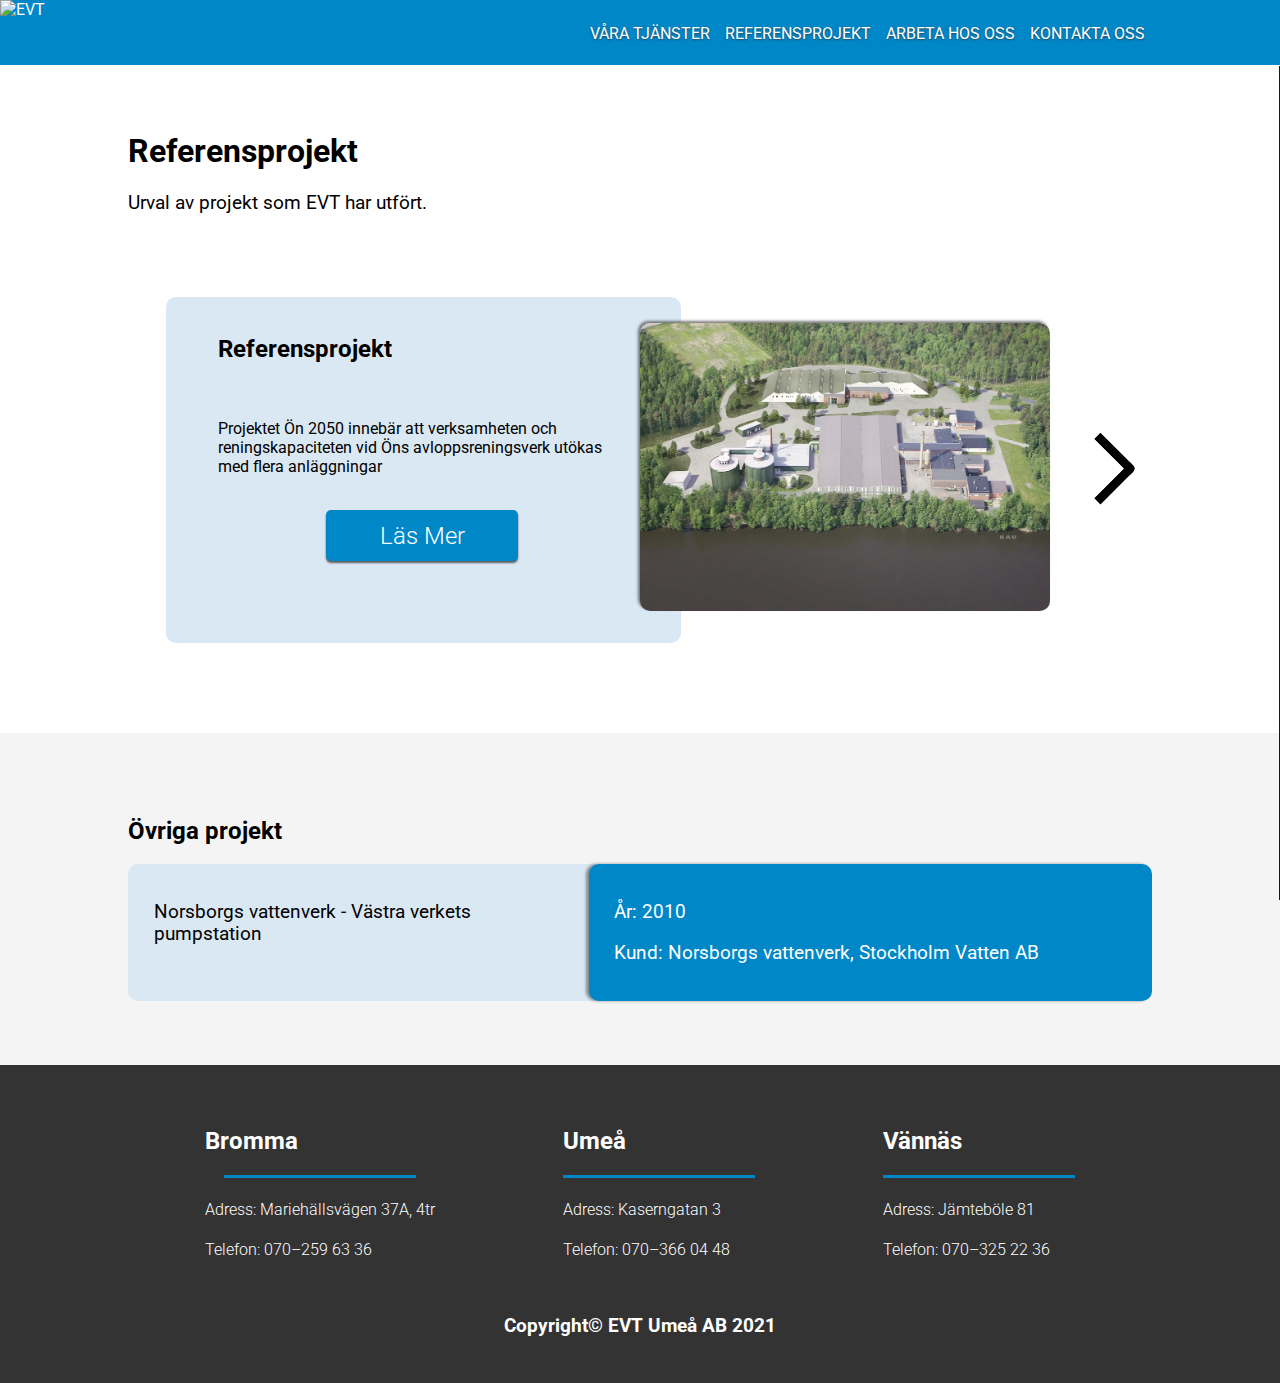
==== references.html @ 0f3ff8b8 "Initial commit" ====
<!DOCTYPE html>
<html lang="sv">
    <head>
        <title>EVT - Referensprojekt</title>
        <meta charset="UTF-8">
        <meta name="description" content="Website of EVT">
        <meta name="keywords" content="EVT, teknikkonsultföretag, ingenjörstjänster, VA-området, ledningsinstallationer">
        <meta name="author" content="Alireza Ramezani Mouziraji">
        <meta name="viewport" content="width=device-width">
        <link
            rel="stylesheet"
            type="text/css"
            href="sources/stylesheet.css"
        >
        <link 
            rel="icon"
            href=""
        >
        <link rel="stylesheet" href="https://cdnjs.cloudflare.com/ajax/libs/font-awesome/4.7.0/css/font-awesome.min.css">
        <link rel="preconnect" href="https://fonts.googleapis.com">
        <link rel="preconnect" href="https://fonts.gstatic.com" crossorigin>
        <link href="https://fonts.googleapis.com/css2?family=Roboto:wght@300;400&display=swap" rel="stylesheet">
        <script src="https://ajax.googleapis.com/ajax/libs/jquery/3.5.1/jquery.min.js"></script>
        <script src="sources/script.js"></script>
    </head>


    <body>
        <header>
            <img class="logo" src="" alt="EVT" onclick="window.location.href='index.html';">
            <nav>
                <ul id="dekstop">
                        <li><a href="services.html">Våra tjänster</a></li>
                        <li><a href="references.html">Referensprojekt</a></li>
                        <li><a href="work.html">Arbeta hos oss</a></li>
                        <li><a href="contact.html">Kontakta oss</a></li>
                </ul>
            </nav>
            <a href="javascript:void(0);" class="icon" onclick="openNav()">
                <i class="fa fa-bars"></i>
            </a>
        </header>

        <div id="mobileNav" class="overlay">            <div class="overlay-content">
                <a href="index.html">Hem</a>
                <a href="services.html">Våra tjänster</a>
                <a href="references.html">Referensprojekt</a>
                <a href="work.html">Arbeta hos oss</a>
                <a href="contact.html">Kontakta oss</a>
            </div>
          
        </div>

        <div class="standard-container">
            <div class="references-heading">
                <h1>Referensprojekt</h1>
                <h3>Urval av projekt som EVT har utfört.</h3>
            </div>
            <section class="reference-slide-container" id="container">

                <div class="reference-slide" id="slide1">
                    <div class="reference-slide-flex">
                        <div class="reference-slide-image-container">
                            <img class="reference-slide-image" src="sources/images/reference_slide_picture_1.jpg" alt="Bild om evt">
                        </div>
                        <div class="background">
                            <div class="reference-slide-text">
                                <h2>Referensprojekt</h2>
                                <p>Projektet Ön 2050 innebär att verksamheten och reningskapaciteten vid Öns avloppsreningsverk utökas med flera anläggningar</p>
                                <button class="read-more" onclick="window.location.href='reference-page.html';">Läs Mer</button>
                            </div>
                        </div>
                    </div>
                    <a href="" class="reference-arrow-right" id="right-arrow-1"></a>
                </div> 

                <div class="reference-slide" id="slide2">
                    <a href="" class="reference-arrow-left" id="reference-left-arrow-2"></a>
                    <div class="reference-slide-flex">
                        <div class="reference-slide-image-container">
                            <img class="reference-slide-image" src="sources/images/reference_slide_picture_1.jpg" alt="Bild om evt">
                        </div>
                        <div class="background">
                            <div class="reference-slide-text">
                                <h2>Referensprojekt</h2>
                                <p>Projektet Ön 2050 innebär att verksamheten och reningskapaciteten vid Öns avloppsreningsverk utökas med flera anläggningar</p>
                                <button class="read-more" onclick="window.location.href='#';">Läs Mer</button>
                            </div>
                        </div>
                    </div>
                    <a href="" class="reference-arrow-right" id="right-arrow-2"></a>
                </div>

                <div class="reference-slide" id="slide3">
                    <a href="" class="reference-arrow-left" id="left-arrow-3"></a>
                    <div class="reference-slide-flex">
                        <div class="reference-slide-image-container">
                            <img class="reference-slide-image" src="sources/images/reference_slide_picture_1.jpg" alt="Bild om evt">
                        </div>
                        <div class="background">
                            <div class="reference-slide-text">
                                <h2>Referensprojekt</h2>
                                <p>Projektet Ön 2050 innebär att verksamheten och reningskapaciteten vid Öns avloppsreningsverk utökas med flera anläggningar</p>
                                <button class="read-more" onclick="window.location.href='#';">Läs Mer</button>
                            </div>
                        </div>
                    </div>
                </div>  

            </section>
            <div class="other-references">
                <h2>Övriga projekt</h2>
                <div class="small-reference-container">
                    <div class="small-reference-description">
                        <h3>Norsborgs vattenverk - Västra verkets pumpstation</h3>
                    </div>
                    <div class="small-reference-details">
                        <h3>År: 2010</h3>
                        <h3>Kund: Norsborgs vattenverk, Stockholm Vatten AB</h3>
                    </div>
                </div>
            </div> 
        </div>

        <footer>
            <div class="footer-list">
                <ul>
                    <li><h2>Bromma</h2></li>
                    <hr>
                    <li><h4>Adress: Mariehällsvägen 37A, 4tr</h4></li>
                    <li><h4>Telefon: 070–259 63 36</h4></li>
                </ul>
                <ul>
                    <li><h2>Umeå</h2></li>
                    <hr>
                    <li><h4>Adress: Kaserngatan 3</h4></li>
                    <li><h4>Telefon: 070–366 04 48</h4></li>
                </ul>
                <ul>
                    <li><h2>Vännäs</h2></li>
                    <hr>
                    <li><h4>Adress: Jämteböle 81</h4></li>
                    <li><h4>Telefon: 070–325 22 36</h4></li>
                </ul>
            </div>
            <h3>Copyright© EVT Umeå AB 2021</h3>
        </footer>
    </body>
</html>
---- sources/stylesheet.css ----
/*------------------Body------------------*/
.standard-container {
    display:grid;
    grid-template-columns: 0.25fr 0.25fr 0.25fr 0.25fr;
    min-height: 100vh;
}
body {
    margin: 0;    
    font-family: 'Roboto', sans-serif;
    overflow-y: scroll; /* Show scrollbars */
    background-color:white;
}


body::-webkit-scrollbar {
    width: 10px;
    height: 10px;
    background:#333333;
}
body::-webkit-scrollbar-thumb {
    background: #0087C8;
    border-radius: 10px;
}
body::-webkit-scrollbar-track {
    background: transparent;
}


/*------------------Header------------------*/
header{
    z-index: 10;
    background-color: #0087C8;
    position: -webkit-sticky;
    position: sticky;
    top: 0;
    height: 65px;
    text-transform: uppercase;
    display: flex;
    justify-content: space-between;
    align-items: left;
    color: white;
    border-bottom: 1px solid white;
}

nav {
    display: inline-block;
}

nav ul{
    display: inline-flex;
    padding-right: 10vw;
    align-items: baseline;
    list-style: none;
}

nav ul li{
    margin: 7.5px;
}

nav ul li a{
    text-decoration: none;
    color: white;
    text-shadow: 0px 1px 2px rgba(49, 49, 49, 0.767);
    transition: 0.3s ease-in-out;
}

nav ul li a:hover {
    color: #333333;
    transition: 0.3s ease-in-out;
}

.icon {
    display:none;
}

.logo {
    cursor: pointer;
}


/*------------------------------The overlay screen-----------------------*/
.overlay {
    height: 100%;
    width: 0%;
    position: fixed;
    right: 0;
    z-index: 9;
    top: 0;
    background-color:#0087C8;
    overflow: hidden;
    border-left: black solid 1px;
    transition: 0.5s;
    opacity: 90%;
  }
  
  .overlay-content {
    position: relative;
    top: 25%;
    width: 100%;
    text-align: center; 
  }
  
  .overlay a {
    padding: 8px;
    text-decoration: none;
    font-size: 150%;
    color: white;
    display: block;
    transition: 0.3s;
    margin-top:3vh;
  }

  .overlay a:hover {
      color: black;
      transition: 0.3s;
      font-size: 220%;
  }
/*------------------Footer------------------*/
footer {
    grid-column: 1/5;
    background-color: #333333;
    color: white;
    display: flex;
    flex-direction: column;
    justify-content: center;
    padding: 3vh;
    padding-left: 10vw;
    padding-right: 10vw;
}

.footer-list {
    display: flex;
    flex-direction: row;
    justify-content: center;
    gap: 10vw;
}

footer hr {
    border: none;
    border-top: 3px solid #0087C8;
    width: 15vw;
}

footer ul {
    list-style-type: none;
    padding-left: 0;
}

footer h4 {
    font-weight: 300;
}

footer h3 {
    text-align: center;
}

/*----------------General button properties-------------------*/
button, .submission-button {
    background-color: #0087C8;
    color: white;
    border: none;
    border-radius: 5px;
    font-size: 150%;
    font-family: 'Roboto', sans-serif;
    font-weight: 300;
    box-shadow: 0px 2px 2px rgba(49, 49, 49, 0.767);
    cursor: pointer;
    transition: 0.3s;
}

button:hover, .submission-button:hover {
    box-shadow: none;
    transition: 0.3s;
}

button:active, .submission-button:active {
    box-shadow: inset 3px 3px 3px rgba(49, 49, 49, 0.767);
    transition: 0s;
}

/*----------------General form properties-------------------*/
form {
    display: grid;
    grid-template-columns: 0.25fr 0.25fr 0.25fr 0.25fr;
    gap: 4vmax 5vmax;
}

input {
    width: 95%;
    font-size: 20px;
    border:none;
    border-bottom: 4px solid #0087C8;
    padding: 2.5% 2.5%;
}

textarea {
    width: 99%;
    background-color: #F4F4F4;
    height: 200px;
    resize: none;
    border:none;
    border: 2px solid #0087C8;
    border-radius: 10px;
    font-size: 18px;
}
/*------------------First-page content------------------*/
.welcoming-picture {
    grid-column: 1/5;
    overflow: auto;
    height: 85vh;
    background: linear-gradient(rgba(0, 0, 0, 0.6), rgba(0, 0, 0, 0.6)), url("images/welcome_background.jpg");
    background-size: cover;
    display: grid;
    grid-template-columns: 0.2fr 0.2fr 0.2fr 0.2fr 0.2fr;
    grid-template-rows: 0.85fr 0.15fr;
    border-radius: 0px 0px 5px 5px;
}

.welcoming-picture h3 {
    font-weight: 400;
}

.scroller {
    grid-column: 3;
    grid-row: 2;
    justify-self: center;
    display: inline-block;
}

.heading {
    padding: 5vw;
    padding-left: 10vw;
    padding-right: 10vw;
    grid-column: 1/4;
    grid-row: 1;
    color: white;
}

.about-evt {
    grid-column: 1/5;
    display: flex;
    overflow-x: auto;
    background-color: white;
    padding-top: 5vw;
    padding-bottom: 5vw;
    scroll-behavior: smooth;
}

.about-evt::-webkit-scrollbar {
    justify-self: center;
}

.slide{
    width: 80vw;
    flex-shrink: 0;
    display: grid;
    padding-left: 10vw;
    padding-right: 10vw;
    grid-template-columns: 0.45fr 0.45fr 0.1fr;
    grid-template-rows: 0.4fr 0.33fr 0.33fr;
}

.slide-text {    
    grid-column: 1;
    grid-row: 1/4;
    text-justify:auto;
}

.slide-image {
    grid-column: 2;
    grid-row: 1/4;
    height: 45vh;
    width: auto;
    padding-left: 1vw;
    padding-right: 1vw;
    overflow: hidden;
    border-radius: 10px;
}

.about-evt-image {
    height: 100%;
    width: auto;
    background-size:cover;
    background-position: center;
    float: right;
    border-radius: 10px;
}

.button-div {
    grid-column: 1;
    grid-row: 2;
    text-align: center;
}

.services-button {
    margin-top: 5vh;
    padding: 1.3vmin;
    width: 20vw;
    transition: 0.3s;
}
.services-button:hover {
    width: 22vw;
    transition: 0.3s;
}

.news-heading {
    grid-column: 1/5;
    background-color: #F4F4F4;
    padding: 1vh;
    padding-left: 10vw;
    padding-right: 10vw;
}

.news {
    grid-column: 1/5;
    background-color: #F4F4F4;
    display: flex;
    flex-direction: row;
    overflow: auto;
    justify-content: center;
    gap: 10vw;
    padding:2vh;
    padding-left: 10vw;
    padding-right: 10vw;
}

.news hr {
    border-top: 3px solid #0087C8;
}

.news ul {
    list-style-type: none;
    padding-left: 0;
    flex-basis: 25%;
    flex-grow: 0;
}

/*------------------------Services-page content-------------------*/
.about-services {
    grid-column: 1/3;
    padding: 5vh;
    padding-left: 10vw;
    padding-right: 10vw;
}

.about-services h3 {
    font-weight: 400;
}

.to-requests {
    grid-column: 1/3;
    padding: 1vmax;
    margin-right: 5vw;
    margin-left: 15vw;
}
.to-requests:hover {
    margin-left: 14vw;
    margin-right: 4vw;
}
.to-references {
    grid-column: 3/5;
    padding: 1vmax;
    margin-left: 5vw;
    margin-right: 15vw;
}
.to-references:hover {
    margin-left: 4vw;
    margin-right: 14vw;
}

.all-services {
    grid-column: 1/5;
    background-color: #F4F4F4;
    padding: 5vw;
    padding-left: 10vw;
    padding-right: 10vw;
    margin-top: 5vh;
}

.all-services ul {
    list-style-type: none;
    padding-left: 0;
}

.all-services li {
    background-color: #DAE8F4;
    border-radius: 5px;
    height: 150px;
}

.all-services li:nth-child(even) {
    background-color: white;
    border: 2px solid #0087C8;
}

.all-services li:not(:last-child) {
    margin-bottom: 5vh;
}

.service-text-container {
    width: 50%;
    float: left;
}

.all-services li h3 {
    padding-left:3vw;
    font-weight: 400;
    text-align: left;
    display:inline-block;
}

.service-image-container {
    border-radius: 10px 5px 5px 10px;
    overflow: hidden;
    height: 150px;
    width: 50%;
    float: right;
}

.service-image {
    width: 100%;
    height: auto;
    background-size: cover;
    background-position: center;
}

/*------------------------Contact-page content-------------------*/
.contact-heading {
    grid-column: 1/3;
    padding: 5vh;
    padding-left: 10vw;
    padding-right: 10vw;
}

.contact-form{
    grid-column: 1/5;
    padding-bottom: 5vh;
    padding-left: 10vw;
    padding-right: 10vw;
}

.name-input {
    grid-column: 1/3;
}

.mail-input {
    grid-column: 3/5;
}

.message-input {
    grid-column: 1/5;
}

.submission-button {
    grid-column: 4;
}

.locations {
    grid-column: 1/5;
    background-color: #F4F4F4;
    display: flex;
    flex-direction: row;
    overflow: auto;
    justify-content: center;
    gap: 10vw;
    padding: 5vw;
    padding-left: 10vw;
    padding-right: 10vw;
}

.locations hr {
    border-top: 3px solid #0087C8;
}

.locations h4 {
    font-weight: 300;
}
.locations ul {
    list-style-type: none;
    padding-left: 0;
    flex-basis: 25%;
    flex-grow: 0;
}

.contact-table{
    grid-column: 1/5;
    padding:5vw;
    padding-left: 10vw;
    padding-right: 10vw;
}

/*Contact-table properties*/
.contact-table table {
    width: 100%;
    text-align: left;
    border-radius: 5px;
    border-spacing: 0;
}

.contact-table table td, table th {
    padding:10px;
    padding-top: 10px;
    padding-bottom: 10px;
}

.contact-table table th {
    background-color: #DAE8F4;
}

.contact-table table th:first-child {
    border-top-left-radius: 5px;
}

.contact-table table th:last-child {
    border-top-right-radius: 5px;
}

.contact-table table tr:nth-child(even) {
    background-color: #F4F4F4;
    color: black;
}
.contact-table table tr:nth-child(odd) {
    background-color: #DAE8F4;
}

.contact-table table tr:last-child td:last-child {
    border-bottom-right-radius: 5px;
}

.contact-table table tr:last-child td:first-child {
    border-bottom-left-radius: 5px;
}

/*------------------------References content-------------------*/
.references-heading {
    grid-column: 1/5;
    padding: 5vh;
    padding-left: 10vw;
    padding-right: 10vw;
}

.references-heading h3 {
    font-weight: 400;
}

/*-Reference slider-*/
.reference-slide-container {
    grid-column: 1/5;
    display: flex;
    flex-direction: row;
    overflow-x: scroll;
    scroll-behavior: smooth;
}

.reference-slide-container::-webkit-scrollbar {
    display: none;
}

.reference-slide {
    flex-shrink: 0;
    display: grid;
    width: 80vw;
    padding-right: 10vw;
    padding-left: 10vw;
    padding-top: 5vh;
    padding-bottom: 5vh;
    grid-template-columns: 0.1fr 0.8fr 0.1fr;
    grid-template-rows: 0.4fr 0.33fr 0.33fr;
}

.reference-slide-flex {
    grid-column: 2;
    grid-row: 1/4;
    display: grid;
    grid-template-columns: 0.5fr 0.5fr;
    grid-template-rows: 1fr;
}

.reference-slide-image-container{
    z-index: 2;
    grid-column: 2;
    grid-row: 1;
    overflow: hidden;
    height: 90%;
    border-radius: 10px;
    box-shadow: -2px -2px 3px #333333a2;
}

.reference-slide-image {
    border-radius: 10px;
    width: 100%;
    height: auto;
    background-size: cover;
    background-position: center;
}

.background {
    z-index: 1;
    grid-column: 1/3;
    grid-row: 1;
    display: grid;
    grid-template-columns: 0.55fr 0.45fr;
    grid-template-rows: auto auto auto;
}

.reference-slide-text {
    overflow: auto;
    grid-column: 1;
    grid-row: 1/4;
    background-color: #DAE8F4;
    height: 27vmax;
    margin-left: -5vw;
    margin-top: -2vmax;
    border-radius: 10px;
} 

.reference-slide-text h2, .reference-slide-text p {
    padding-top: 2vh;
    padding-bottom: 2vh;
    padding-left: 4vw;
    padding-right: 5vw;
}

.read-more{
    padding: 1.3vmin;
    width: 15vw;
    margin-left: 12.5vw;
    margin-bottom: 2vh;
    transition: 0.3s;
}

.read-more:hover {
    width: 16vw;
    margin-left: 12vw;
}

/*-Other references-*/
.other-references {
    grid-column: 1/5;
    background-color: #F4F4F4;
    padding: 5vw;
    padding-left: 10vw;
    padding-right: 10vw;
    margin-top: 5vh;
}

.other-references h3 {
    font-weight: 400;
}

.small-reference-container {
    display: grid;
    grid-template-columns: 0.45fr 0.25fr 0.3fr;
    background-color: #DAE8F4;
    border-radius: 10px;
}

.small-reference-description {
    grid-column: 1;
    grid-row: 1;
    padding-right: 2vw;
    padding-left: 2vw;
    padding-top: 2vh;
    padding-bottom: 2vh;
    overflow: auto;
}

.small-reference-details {
    grid-column: 2/4;
    grid-row: 1;
    background-color: #0087C8;
    padding-right: 2vw;
    padding-left: 2vw;
    padding-top: 2vh;
    padding-bottom: 2vh;
    border-radius: 10px 10px 10px 10px;
    color: white;
    box-shadow: -3px 0px 3px #33333386;
}

/*---------------------------Reference-page--------------------*/
.reference-heading {
    grid-column: 1/4;
    padding: 5vh;
    padding-left: 10vw;
    padding-right: 10vw;
}

.reference-text {
    grid-column: 1/4;
    padding: 5vh;
    padding-left: 10vw;
    padding-right: 10vw;
    text-align: justify;
}

.reference-scroll-down {
    grid-column: 4;
    padding-right: 10vw;
    display: grid;
    grid-template-rows: 0.3fr 0.3fr;
    justify-content: center;
}

.scroll-text {
    padding-top: 5vh;
    grid-row: 1;
    text-align: left;
    padding-left: 0;
}

.reference-image-slide {
    background-color: #F4F4F4;
    padding: 5vh;
    padding-left: 10vw;
    padding-right: 10vw;
    grid-column: 1/5;
    display: grid;
    grid-template-columns: 0.1fr 0.8fr 0.1fr;
    grid-template-rows: auto auto auto;
}

.slide-image-container {
    grid-column: 1/4;
    grid-row: 1/4;
    border: 4px solid #0087C8;
    border-radius: 10px;
    width: auto;
    height: 80vh;
    overflow: hidden;
}

.image-slide-image {
    border: none;
    z-index: 1;
    height: 100%;
    object-fit: cover;
    transition: 1s;
}

.button-arrow-right {
    grid-column: 3;
}

.button-arrow-left {
    grid-column: 1;  
}

.button-arrow-left, .button-arrow-right {
    z-index: 1;
    grid-row: 2;
    background-color: rgba(0, 0, 0, 0);
    box-shadow: 0px 0px 0px;
    color: white;
    font-size: 12vh;
    transition: 0.3s;
    outline: 1px #333333;
}

.button-arrow-left:hover, .button-arrow-right:hover {
    color: #0087C8;
    transition: 0.3s;
}

.button-arrow-left:active, .button-arrow-right:active {
    box-shadow: 0px 0px 0px;
    color: #333333;
    transition: 0.3s;
}

/*-------------------------Work----------------------*/
.work-heading {
    grid-column: 1/5;
    padding: 5vh;
    padding-left: 10vw;
    padding-right: 10vw;
}

.work-heading h3 {
    font-weight: 400;
}

.job-list {
    grid-column: 1/5;
    padding:5vh;
    padding-left: 10vw;
    padding-right: 10vw;
}
.collapsible {
    width: 100%;
    padding:25px;
    box-shadow: 0px 0px 0px;
    text-align: left;
}

.collapsible:after {
    content: '\002B';
    font-weight: bold;
    float: right;
    margin-left: 5px;
  }

  .active:after {
    content: "\2212";
  }

.content {
    grid-column: 1/5;
    padding: 0 50px;
    max-height: 0;
    overflow-y:auto;
    transition: max-height 0.2s ease-out;
    background-color: #F4F4F4;
    border-radius: 0px 0px 5px 5px;
}

.content::-webkit-scrollbar {
    width: 10px;
    height: 10px;
    background:#333333;
}
.content::-webkit-scrollbar-thumb {
    background: #0087C8;
    border-radius: 10px;
}
.content::-webkit-scrollbar-track {
    background: transparent;
}

.job-requirements {
    display: flex;
    flex-flow: wrap;
    list-style:circle;
    padding-left:none;
    background-color:#DAE8F4;
    border-radius: 5px;
}

.job-requirements li {
    width: 200px;
    margin: 20px;
}

.job-merits {
    display: flex;
    flex-flow: wrap;
    list-style:circle;
    padding-left:none;
    background-color:white;
    border-radius: 5px;
}

.job-merits li {
    width: 200px;
    margin: 20px;
}


/*----------------------------Arrows------------------------*/
.arrow-right {
    grid-column: 3;
    grid-row: 2;
    box-sizing: border-box;
    justify-self: center;
    height: 60px;
    width: 60px;
    border-style: solid;
    border-color: black;
    border-width: 0px 9px 9px 0px;
    transform: rotate(315deg);
    transition: border-width 150ms ease-in-out;
    border-radius: 0px 0px 5px 0px;
}

.arrow-left {
    grid-column: 3;
    grid-row: 2;
    box-sizing: border-box;
    justify-self: center;
    height: 60px;
    width: 60px;
    border-style: solid;
    border-color: black;
    border-width: 0px 9px 9px 0px;
    transform: rotate(135deg);
    transition: border-width 150ms ease-in-out;
    border-radius: 0px 0px 5px 0px;
}

.arrow-down {
    box-sizing: border-box;
    height: 60px;
    width: 60px;
    border-style: solid;
    border-color: white;
    border-width: 0px 9px 9px 0px;
    transform: rotate(45deg);
    transition: border-width 150ms ease-in-out;
    border-radius: 0px 0px 5px 0px;
}

.reference-arrow-left {
    z-index: 2;
    grid-column: 1;
    grid-row: 2;
    justify-self: center;
    box-sizing: border-box;
    height: 4vw;
    width: 4vw;
    border-style: solid;
    border-color: black;
    border-width: 0px 9px 9px 0px;
    transform: rotate(135deg);
    transition: border-width 150ms ease-in-out;
    border-radius: 0px 0px 5px 0px;
}

.reference-arrow-right {
    grid-column: 3;
    grid-row: 2;
    justify-self: center;
    box-sizing: border-box;
    height: 4vw;
    width: 4vw;
    border-style: solid;
    border-color: black;
    border-width: 0px 9px 9px 0px;
    transform: rotate(315deg);
    transition: border-width 150ms ease-in-out;
    border-radius: 0px 0px 5px 0px;
}

.reference-arrow-down {
    cursor: pointer;
    box-sizing: border-box;
    justify-self: center;
    height: 60px;
    width: 60px;
    border-style: solid;
    border-color: black;
    border-width: 0px 9px 9px 0px;
    transform: rotate(45deg);
    transition: border-width 150ms ease-in-out;
    transition: 150ms;
    border-radius: 0px 0px 5px 0px;
}

.arrow-down:hover, .arrow-left:hover, .arrow-right:hover, .reference-arrow-left:hover, .reference-arrow-right:hover, 
    .reference-arrow-down:hover {
    border-bottom-width: 15px;
    border-right-width: 15px;
    border-color: #0087C8;
    transition: 150ms;
}


/*---------------------Mobile screen---------------------*/
@media only screen and (max-width: 768px) {
    .standard-container {
        display:grid;
        grid-template-columns: 100%;
    }
    /*------------Mobile Header-------------*/
    header {
        grid-column: 1;
        height: fit-content;
        padding: 20px 5vw;
        position: -webkit-sticky;
        position: sticky;
        display: block;
    }

    nav ul{
        display: none;
    }

    .logo {
        position: absolute;
        left: 5vw;
        top: 5px;
    }
    
    .icon {
        font-size: 40px;
        font-weight: 300;
        color: white;
        display: block;
        position: absolute;
        right: 5vw;
        top: 5px;
    }

    .icon:hover {
        color: #333333;
    }


    /*------------Mobile Footer-------------*/
    footer {
        grid-column: 1;
        display: flex;
        flex-direction: column;
    }

    footer hr {
        width: auto;
        flex-basis: 25%;
        flex-grow: 0;
    }

    .footer-list {
        display: flex;
        flex-direction: column;
        justify-content: center;
        gap: 0;
    }
    
    /*------------Mobile First Page----------------*/
    .welcoming-picture {
        display: grid;
        height: 80vh;
        padding-bottom: 10vh;
        grid-template-rows: auto 0.3fr;
        grid-template-columns: 1fr;
        border-radius: 0px 0px 5px 5px;
    }

    .heading {
        grid-column: 1;
        grid-row: 1;
        color: white;
    }

    .scroller {
        grid-column: 1;
    }

    .about-evt {
        display: flex;
        overflow-x: auto;
        background-color: white;
        padding-top: 5vw;
        padding-bottom: 5vw;
        scroll-behavior: smooth;
    }
    
    .slide{
        width: 80vw;
        flex-shrink: 0;
        display: grid;
        grid-template-columns: auto auto;
        grid-template-rows: auto auto auto;
    }
    
    .slide-text {    
        grid-column: 1/3;
        grid-row: 1;
        text-justify:auto;
    }
    
    .slide-image {
        grid-column: 1;
        grid-row: 2;
        height: 30vw;
        justify-self: left;
        overflow: hidden;
        border-radius: 10px;
    }
    
    .button-div {
        grid-column: 1;
        grid-row: 2;
        height: 30vw;
    }

    .services-button {
        margin-top:1em;
        width: 90%;
        height: 50px;
    }
    .services-button:hover {
        width: 100%;
    }

    .news-heading {
        grid-column: 1;
        background-color: #F4F4F4;
    }
    
    .news {
        grid-column: 1;
        flex-direction: column;
        gap: 2vh;
    }

    /*---------------Mobile Service Page----------*/
    .about-services, .all-services {
        grid-column: 1;
    }
    
    .to-requests {
        grid-column: 1;
        margin-left: 10vw;
        margin-right: 10vw;
        margin-bottom: 2vw;
        padding:2vh;
    }
    
    .to-references {
        grid-column: 1;
        margin-left: 10vw;
        margin-right: 10vw;
        padding:2vh;
    }

    .to-requests:hover, .to-references:hover {
        margin-right: 10vw;
        margin-left: 10vw;
    }
    
    .all-services li {
        display: flex;
        flex-direction: column;
        height: auto;
    }
    
    .service-text-container {
        width: 100%;
    }
    
    .service-image-container {
        height: 35vh;
        width: 100%;
    }
    
    .service-image {
        width: 100%;
        height: auto;
    }

    /*---------------Mobile contact Page----------*/

    form {
        grid-template-columns: auto;
        gap: 2vh;
    }
    
    input {
        width: 95%;
    }
    
    textarea {
        margin-top:20px;
        width: 98%;
    }

    .contact-heading, .contact-form, .name-input,.mail-input, .message-input {
        grid-column: 1;
    }
    
    .submission-button {
        grid-column: 1;
        width: 100%;
        padding-top: 10px;
        padding-bottom: 10px;
    }

    .submission-button:hover {
        width: 100%;
        padding-top: 10px;
        padding-bottom: 10px;
    }
    
    .locations {
        flex-direction: column;
        gap: 2vh;
    }

    /*---------------Mobile reference Page----------*/
    .references-heading {
        grid-column: 1;
        padding:0;
        padding-left: 10vw;
    }
    
    /*-Reference slider-*/
    .reference-slide-container {
        grid-column: 1;
    }
    
    .reference-slide {
        padding-top: 0;
        padding-bottom: 0;
        grid-template-columns: auto;
        grid-template-rows: auto;
    }

    .reference-slide-flex {
        grid-column: 1;
        grid-row: 1;
        display: grid;
        grid-template-columns: auto;
        grid-template-rows: auto;
    }

    .reference-slide-image-container{
        grid-column: 1;
        grid-row: 2;
        height: 30vh;
        width: 70vw;
        margin-left: 5vw;
        margin-top: -2vh;
        box-shadow: 0px 0px 0px #33333386;
    }

    .reference-slide-image {
        height: auto;
        width: 100%;
        background-position: center;
    }

    .background {
        z-index: 1;
        grid-column: 1;
        grid-row: 1;
        display: grid;
        grid-template-columns: auto;
    }

    .reference-slide-text {
        overflow: auto;
        grid-column: 1;
        height: auto;
        margin-left: 0;
        margin-top: 0;
        display: flex;
        flex-direction: column;
        padding-top: 2vh;
        padding-bottom: 2vh;
        padding-left: 4vw;
        padding-right: 5vw;
    } 

    .reference-slide-text h2, .reference-slide-text p {
        padding-top: 0;
        padding-bottom: 0;
        padding-left: 0;
        padding-right: 0;
    }

    .read-more{
        padding:10px;
        width: auto;
        margin-left: 0;
    }
    .read-more:hover {
        width: auto;
        margin-left: 0;
    }

    /*-Other references-*/
    .other-references {
        grid-column: 1;
    }

    .small-reference-container {
        grid-template-columns: auto;
    }

    .small-reference-description {
        grid-column: 1;
        grid-row: 1;
        height: 30vh;
        padding-top: 0;
    }

    .small-reference-details {
        padding: 0;
        padding-left: 2vw;
        grid-column: 1;
        grid-row: 2;
        border-radius: 10px 10px 0px 0px;
        box-shadow: 0px -3px 3px #33333386;
    }

    .small-reference-image-container {
        grid-column: 1;
        grid-row: 3;
        border-radius: 0px 0px 10px 10px;
        height: 25vh;
        width: auto;
        box-shadow: 0px 0px 0px ;
    }

    /*--------------Mobile-Reference-page----------------*/
    .reference-heading {
        grid-column: 1;
    }

    .reference-text {
        grid-column: 1;
    }

    .reference-scroll-down {
        grid-column: 1;
        padding-right: 0;
    }

    .reference-image-slide {
        grid-column: 1;
        grid-template-columns: 0.1fr auto 0.1fr;
    }

    .slide-image-container {
        height: 40vh;
    }

    /*----------------------------Arrows------------------------*/
    .arrow-right {
        margin-top:30%;
        justify-self: center;
        grid-column: 2;
        grid-row: 2;
        height: 30px;
        width: 30px;
    }

    .arrow-left {
        margin-top:30%;
        justify-self: center;
        grid-column: 2;
        grid-row: 2;
        height: 30px;
        width: 30px;
    }

    .reference-arrow-left {
        margin-top: 2vh;
        margin-bottom: 2vh;
        grid-column: 1;
        grid-row: 4;
        justify-self: center;
        height: 30px;
        width: 30px;
    }

    #reference-left-arrow-2 {
        display:none;
    }

    .reference-arrow-right {
        margin-top: 2vh;
        margin-bottom: 2vh;
        grid-column: 1;
        grid-row: 3;
        justify-self: center;
        height: 30px;
        width: 30px;
    }
}
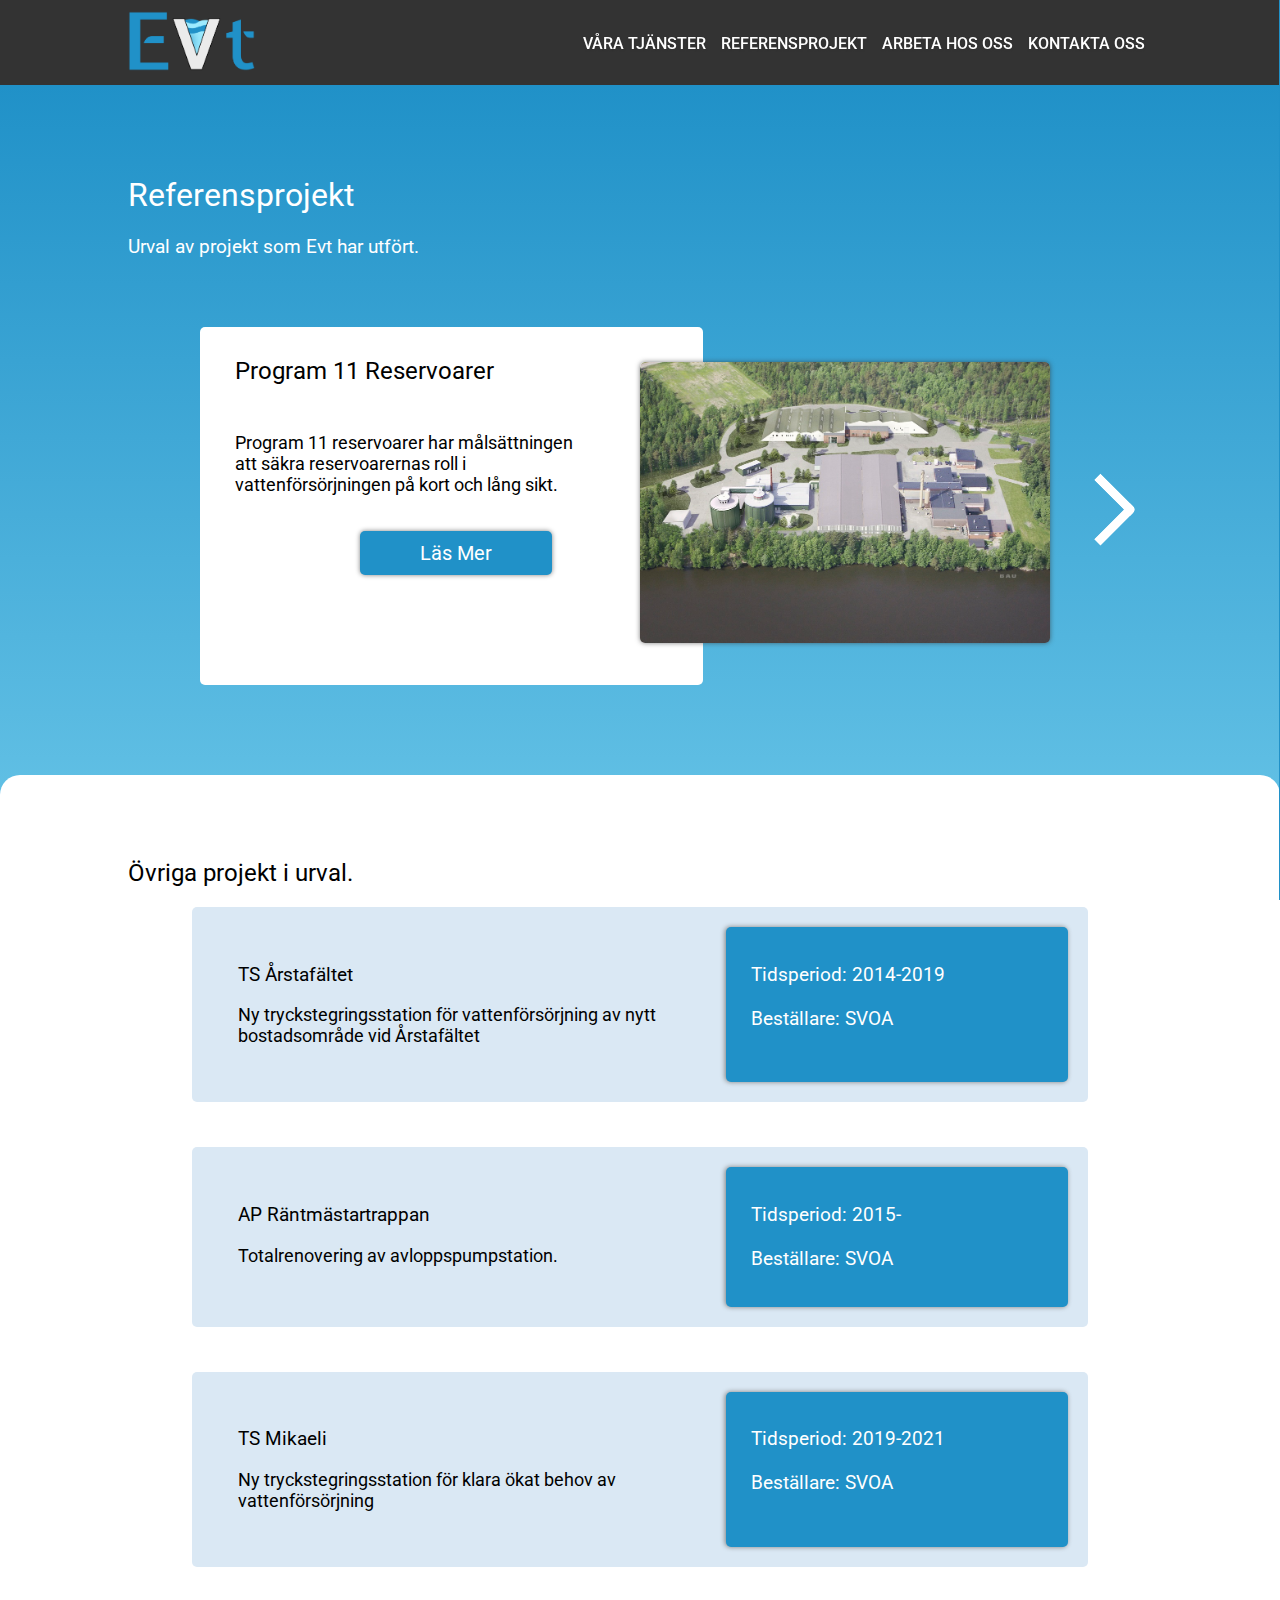
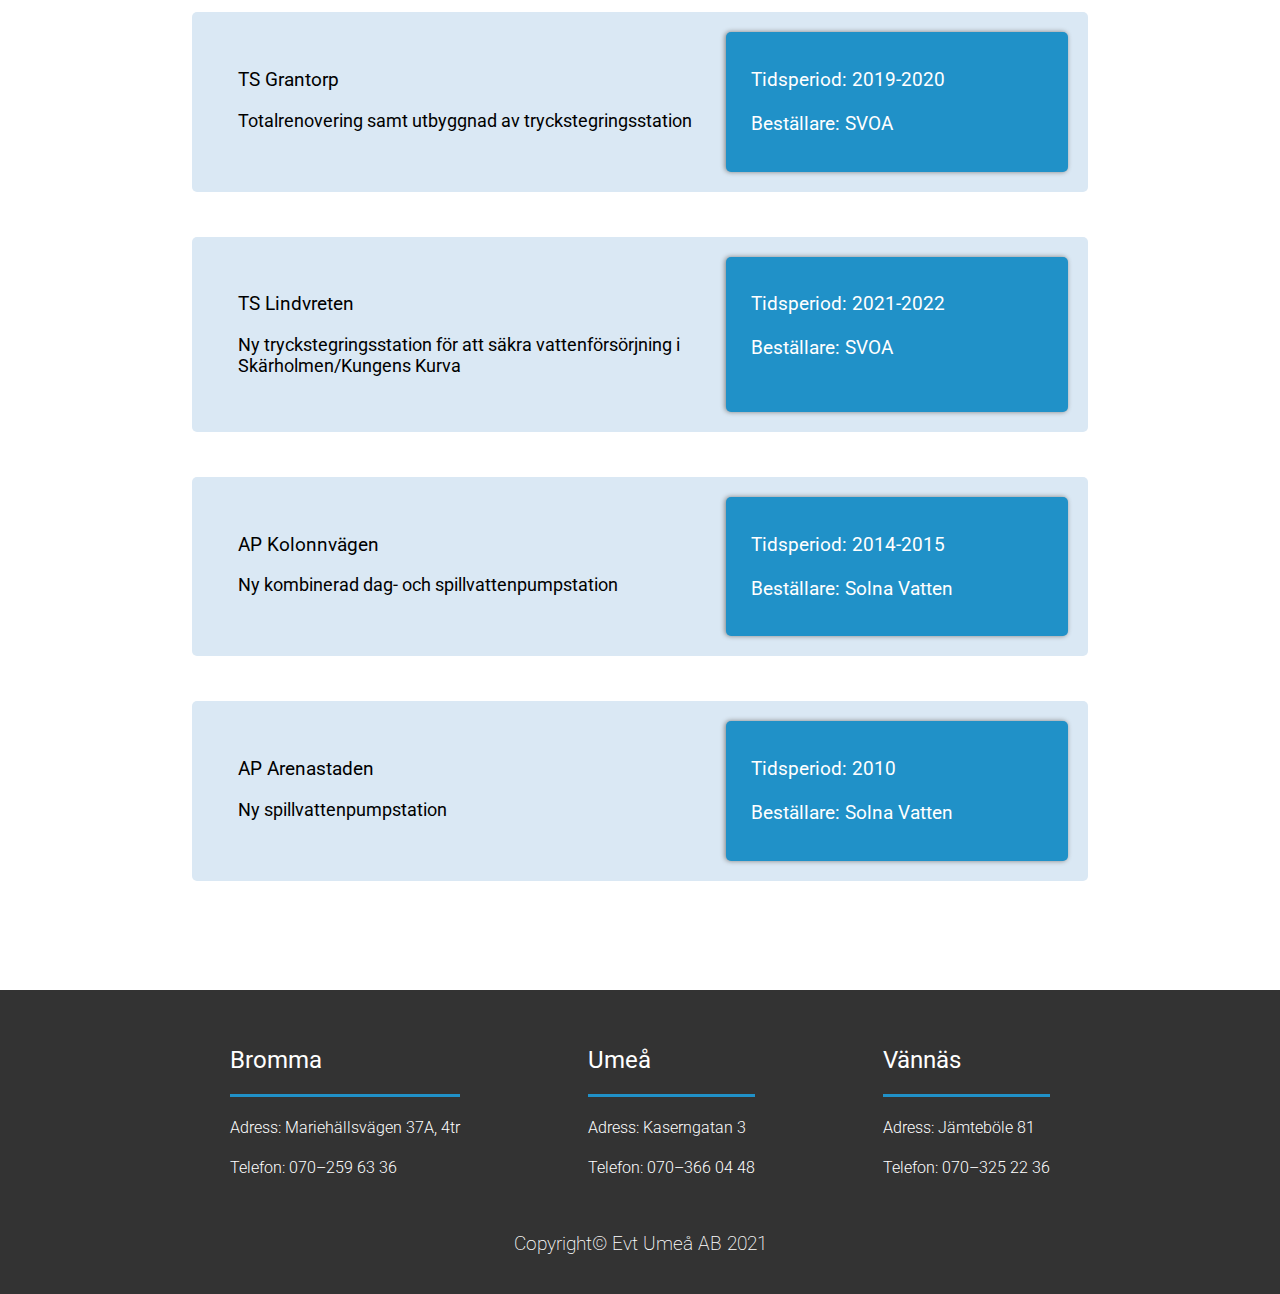
==== commit 05381dd9: "Updated with local files, version 1.0" ====
--- a/references.html
+++ b/references.html
@@ -1,10 +1,10 @@
 <!DOCTYPE html>
 <html lang="sv">
     <head>
-        <title>EVT - Referensprojekt</title>
+        <title>Evt - Referensprojekt</title>
         <meta charset="UTF-8">
-        <meta name="description" content="Website of EVT">
-        <meta name="keywords" content="EVT, teknikkonsultföretag, ingenjörstjänster, VA-området, ledningsinstallationer">
+        <meta name="description" content="Website of Evt">
+        <meta name="keywords" content="Evt, teknikkonsultföretag, ingenjörstjänster, VA-området, ledningsinstallationer">
         <meta name="author" content="Alireza Ramezani Mouziraji">
         <meta name="viewport" content="width=device-width">
         <link
@@ -14,7 +14,7 @@
         >
         <link 
             rel="icon"
-            href=""
+            href="sources/images/Loggor/evt_ikon.png"
         >
         <link rel="stylesheet" href="https://cdnjs.cloudflare.com/ajax/libs/font-awesome/4.7.0/css/font-awesome.min.css">
         <link rel="preconnect" href="https://fonts.googleapis.com">
@@ -27,13 +27,13 @@
 
     <body>
         <header>
-            <img class="logo" src="" alt="EVT" onclick="window.location.href='index.html';">
+            <img class="logo" src="sources/images/Loggor/evt_logga_blue.png" alt="Evt" onclick="window.location.href='index.html';">
             <nav>
                 <ul id="dekstop">
                         <li><a href="services.html">Våra tjänster</a></li>
                         <li><a href="references.html">Referensprojekt</a></li>
                         <li><a href="work.html">Arbeta hos oss</a></li>
-                        <li><a href="contact.html">Kontakta oss</a></li>
+                        <li><a href="kontakt.php">Kontakta oss</a></li>
                 </ul>
             </nav>
             <a href="javascript:void(0);" class="icon" onclick="openNav()">
@@ -41,84 +41,260 @@
             </a>
         </header>
 
-        <div id="mobileNav" class="overlay">            <div class="overlay-content">
+        <div id="mobileNav" class="overlay">            
+            <div class="overlay-content">
                 <a href="index.html">Hem</a>
                 <a href="services.html">Våra tjänster</a>
                 <a href="references.html">Referensprojekt</a>
                 <a href="work.html">Arbeta hos oss</a>
-                <a href="contact.html">Kontakta oss</a>
+                <a href="kontakt.php">Kontakta oss</a>
             </div>
           
         </div>
 
         <div class="standard-container">
+
             <div class="references-heading">
                 <h1>Referensprojekt</h1>
-                <h3>Urval av projekt som EVT har utfört.</h3>
+                <h3>Urval av projekt som Evt har utfört.</h3>
             </div>
             <section class="reference-slide-container" id="container">
 
+                <!----------------------------------Information om urvalsprojekt 1-------------------->
                 <div class="reference-slide" id="slide1">
                     <div class="reference-slide-flex">
+
                         <div class="reference-slide-image-container">
+                            <!-----------------------Sätt in bilden för referensprojektet här---------------------------------------->
                             <img class="reference-slide-image" src="sources/images/reference_slide_picture_1.jpg" alt="Bild om evt">
                         </div>
+
                         <div class="background">
+                            <!-----------------------Sätt in text för referensprojektet här---------------------------------------->
                             <div class="reference-slide-text">
-                                <h2>Referensprojekt</h2>
-                                <p>Projektet Ön 2050 innebär att verksamheten och reningskapaciteten vid Öns avloppsreningsverk utökas med flera anläggningar</p>
-                                <button class="read-more" onclick="window.location.href='reference-page.html';">Läs Mer</button>
+                                <h2>Program 11 Reservoarer</h2>
+                                <p> Program 11 reservoarer har målsättningen att säkra reservoarernas roll
+                                     i vattenförsörjningen på kort och lång sikt.  
+                                    </p>
+
+                                <!-----------------------Ändra denna länk till det angivna referensprojektet---------------------->
+                                <button class="read-more" onclick="window.location.href='reference-page-1.html';">Läs Mer</button>
                             </div>
                         </div>
                     </div>
+
                     <a href="" class="reference-arrow-right" id="right-arrow-1"></a>
                 </div> 
 
+                <!----------------------------------Information om urvalsprojekt 2-------------------->
                 <div class="reference-slide" id="slide2">
                     <a href="" class="reference-arrow-left" id="reference-left-arrow-2"></a>
-                    <div class="reference-slide-flex">
+                   <div class="reference-slide-flex">
+
                         <div class="reference-slide-image-container">
-                            <img class="reference-slide-image" src="sources/images/reference_slide_picture_1.jpg" alt="Bild om evt">
-                        </div>
+                            <!-----------------------Sätt in bilden för referensprojektet här---------------------------------------->
+                            <img class="reference-slide-image" src="sources/images/R100_R200/thumbnail.jpg" alt="Bild om evt">
+                        </div>
+
                         <div class="background">
+                            <!-----------------------Sätt in text för referensprojektet här---------------------------------------->
                             <div class="reference-slide-text">
-                                <h2>Referensprojekt</h2>
-                                <p>Projektet Ön 2050 innebär att verksamheten och reningskapaciteten vid Öns avloppsreningsverk utökas med flera anläggningar</p>
-                                <button class="read-more" onclick="window.location.href='#';">Läs Mer</button>
+                                <h2>Renovering av rötkammare R100 och R200, Käppalaverket</h2>
+                                <p>
+                                    Rötkammarna R100 och R200 är byggda i slutet på 60-talet och ska renoveras med målsättning att de 
+                                    ska uppnå en byggnadsteknisk livslängd på ytterligare 50 år... 
+                                </p>
+
+                                <!-----------------------Ändra denna länk till det angivna referensprojektet---------------------->
+                                <button class="read-more" onclick="window.location.href='reference-page-2.html';">Läs Mer</button>
                             </div>
                         </div>
                     </div>
                     <a href="" class="reference-arrow-right" id="right-arrow-2"></a>
                 </div>
 
+                <!----------------------------------Information om urvalsprojekt 3--------------------->
                 <div class="reference-slide" id="slide3">
                     <a href="" class="reference-arrow-left" id="left-arrow-3"></a>
                     <div class="reference-slide-flex">
+
                         <div class="reference-slide-image-container">
-                            <img class="reference-slide-image" src="sources/images/reference_slide_picture_1.jpg" alt="Bild om evt">
-                        </div>
+                            <!-----------------------Sätt in bilden för referensprojektet här---------------------------------------->
+                            <img class="reference-slide-image" src="sources/images/SFA/image1.png" alt="Bild om evt">
+                        </div>
+
                         <div class="background">
+                            <!-----------------------Sätt in text för referensprojektet här---------------------------------------->
                             <div class="reference-slide-text">
-                                <h2>Referensprojekt</h2>
-                                <p>Projektet Ön 2050 innebär att verksamheten och reningskapaciteten vid Öns avloppsreningsverk utökas med flera anläggningar</p>
-                                <button class="read-more" onclick="window.location.href='#';">Läs Mer</button>
+                                <h2>Stockholms framtida avloppsrening, Sicklaanläggningen</h2>
+                                <p> För att öka reningsgraden på avloppsvatten och minska bräddningar till Mälaren beslutade SVOA att 
+                                    avveckla reningsverket i Bromma och bygga ut reningsverket i Henriksdal för att möta de nya 
+                                    reningsvolymerna
+                                </p>
+
+                                <!-----------------------Ändra denna länk till det angivna referensprojektet---------------------->
+                                <button class="read-more" onclick="window.location.href='reference-page-3.html';">Läs Mer</button>
                             </div>
                         </div>
                     </div>
-                </div>  
-
+                </div>
             </section>
+
+            <!----------------------------------Information om övriga refernsprojekt---.---------------->
             <div class="other-references">
-                <h2>Övriga projekt</h2>
-                <div class="small-reference-container">
-                    <div class="small-reference-description">
-                        <h3>Norsborgs vattenverk - Västra verkets pumpstation</h3>
-                    </div>
-                    <div class="small-reference-details">
-                        <h3>År: 2010</h3>
-                        <h3>Kund: Norsborgs vattenverk, Stockholm Vatten AB</h3>
-                    </div>
-                </div>
+                <h2>Övriga projekt i urval.</h2>
+
+                <!--------------------------------Ett referensprojekt------------------->
+                <div class="small-reference-container">
+                    <div class="small-reference-description">
+                        <!--------------------------Information--------------------->
+                        <h3>TS Årstafältet</h3>
+                        <p>
+                            Ny tryckstegringsstation för vattenförsörjning av nytt bostadsområde vid Årstafältet
+                        </p>
+                    </div>
+                    <!----------------------------Detatljer....--------------------->
+                    <div class="small-reference-details">
+                        <h3>Tidsperiod: 2014-2019
+                            <br>
+                            <br>
+                            Beställare: SVOA
+                        </h3>
+                    </div>
+                </div>
+
+                <!--------------------------------Ett referensprojekt------------------->
+                <div class="small-reference-container">
+                    <div class="small-reference-description">
+                        <!--------------------------Information--------------------->
+                        <h3>
+                            AP Räntmästartrappan
+                        </h3>
+                        <p>
+                            Totalrenovering av avloppspumpstation.
+                        </p>
+                    </div>
+                    <!----------------------------Detatljer....--------------------->
+                    <div class="small-reference-details">
+                        <h3>Tidsperiod: 2015-
+                            <br>
+                            <br>
+                            Beställare: SVOA
+                        </h3>
+                    </div>
+                </div>
+
+                
+                <!--------------------------------Ett referensprojekt------------------->
+                <div class="small-reference-container">
+                    <div class="small-reference-description">
+                        <!--------------------------Information--------------------->
+                        <h3>
+                            TS Mikaeli
+                        </h3>
+                        <p>
+                            Ny tryckstegringsstation för klara ökat behov av vattenförsörjning
+                        </p>
+                    </div>
+                    <!----------------------------Detatljer....--------------------->
+                    <div class="small-reference-details">
+                        <h3>Tidsperiod: 2019-2021
+                            <br>
+                            <br>
+                            Beställare: SVOA
+                        </h3>
+                    </div>
+                </div>
+
+                
+                <!--------------------------------Ett referensprojekt------------------->
+                <div class="small-reference-container">
+                    <div class="small-reference-description">
+                        <!--------------------------Information--------------------->
+                        <h3>
+                            TS Grantorp
+                        </h3>
+                        <p>
+                            Totalrenovering samt utbyggnad av tryckstegringsstation
+                        </p>
+                    </div>
+                    <!----------------------------Detatljer....--------------------->
+                    <div class="small-reference-details">
+                        <h3>Tidsperiod: 2019-2020
+                            <br>
+                            <br>
+                            Beställare: SVOA
+                        </h3>
+                    </div>
+                </div>
+
+                
+                <!--------------------------------Ett referensprojekt------------------->
+                <div class="small-reference-container">
+                    <div class="small-reference-description">
+                        <!--------------------------Information--------------------->
+                        <h3>
+                            TS Lindvreten
+                        </h3>
+                        <p>
+                            Ny tryckstegringsstation för att säkra vattenförsörjning i 
+                            Skärholmen/Kungens Kurva
+                        </p>
+                    </div>
+                    <!----------------------------Detatljer....--------------------->
+                    <div class="small-reference-details">
+                        <h3>Tidsperiod: 2021-2022
+                            <br>
+                            <br>
+                            Beställare: SVOA
+                        </h3>
+                    </div>
+                </div>
+
+                
+                <!--------------------------------Ett referensprojekt------------------->
+                <div class="small-reference-container">
+                    <div class="small-reference-description">
+                        <!--------------------------Information--------------------->
+                        <h3>
+                            AP Kolonnvägen
+                        </h3>
+                        <p>
+                            Ny kombinerad dag- och spillvattenpumpstation
+                        </p>
+                    </div>
+                    <!----------------------------Detatljer....--------------------->
+                    <div class="small-reference-details">
+                        <h3>Tidsperiod: 2014-2015
+                            <br>
+                            <br>
+                            Beställare: Solna Vatten
+                        </h3>
+                    </div>
+                </div>
+
+                
+                <!--------------------------------Ett referensprojekt------------------->
+                <div class="small-reference-container">
+                    <div class="small-reference-description">
+                        <!--------------------------Information--------------------->
+                        <h3>
+                            AP Arenastaden
+                        </h3>
+                        <p>
+                            Ny spillvattenpumpstation
+                        </p>
+                    </div>
+                    <!----------------------------Detatljer....--------------------->
+                    <div class="small-reference-details">
+                        <h3>Tidsperiod: 2010
+                            <br>
+                            <br>
+                            Beställare: Solna Vatten
+                        </h3>
+                    </div>
+                </div>
+
             </div> 
         </div>
 
@@ -143,7 +319,7 @@
                     <li><h4>Telefon: 070–325 22 36</h4></li>
                 </ul>
             </div>
-            <h3>Copyright© EVT Umeå AB 2021</h3>
+            <h3>Copyright© Evt Umeå AB 2021</h3>
         </footer>
     </body>
 </html>--- a/sources/stylesheet.css
+++ b/sources/stylesheet.css
@@ -1,16 +1,24 @@
 /*------------------Body------------------*/
+.start-container {
+    position: relative;
+    top: -85px;
+    display:grid;
+    grid-template-columns: 0.25fr 0.25fr 0.25fr 0.25fr;
+}
 .standard-container {
     display:grid;
     grid-template-columns: 0.25fr 0.25fr 0.25fr 0.25fr;
-    min-height: 100vh;
-}
+    background: rgb(157,235,255);
+    background: linear-gradient(360deg, rgba(157,235,255,1) 45%, rgba(32,145,200,1) 100%);
+    padding: 70px 0px 0px 0px;
+}
+
 body {
     margin: 0;    
     font-family: 'Roboto', sans-serif;
     overflow-y: scroll; /* Show scrollbars */
-    background-color:white;
-}
-
+    background-color:#333333;
+}
 
 body::-webkit-scrollbar {
     width: 10px;
@@ -18,28 +26,54 @@
     background:#333333;
 }
 body::-webkit-scrollbar-thumb {
-    background: #0087C8;
-    border-radius: 10px;
+    background: #2091C8;
+    border-radius: 5px;
 }
 body::-webkit-scrollbar-track {
     background: transparent;
+}
+
+h1 {
+    font-weight: 400;
+}
+
+h2 {
+    font-weight: 400;
+}
+h3 {
+    font-weight: 400;
+}
+
+p {
+    font-weight: 400;
+    font-size: 18px;
+}
+
+#php-script {
+    font-size:2em;
+    color: #2091C8;
+    text-align: center;
+    padding:50px;
 }
 
 
 /*------------------Header------------------*/
 header{
     z-index: 10;
-    background-color: #0087C8;
     position: -webkit-sticky;
     position: sticky;
     top: 0;
-    height: 65px;
+    height: 85px;
     text-transform: uppercase;
     display: flex;
     justify-content: space-between;
     align-items: left;
     color: white;
-    border-bottom: 1px solid white;
+    /*box-shadow: 0px 1px 1px #DAE8F4;*/
+    transition: background-color .2s ease-in-out;
+    -moz-transition: background-color .2s ease-in-out;
+    -webkit-transition: background-color .2s ease-in-out; 
+    -o-transition: background-color .2s ease-in-out; 
 }
 
 nav {
@@ -47,6 +81,7 @@
 }
 
 nav ul{
+    font-weight: 500;
     display: inline-flex;
     padding-right: 10vw;
     align-items: baseline;
@@ -55,6 +90,7 @@
 
 nav ul li{
     margin: 7.5px;
+    padding-top: 10px;
 }
 
 nav ul li a{
@@ -65,7 +101,7 @@
 }
 
 nav ul li a:hover {
-    color: #333333;
+    color: #2091C8;
     transition: 0.3s ease-in-out;
 }
 
@@ -75,6 +111,9 @@
 
 .logo {
     cursor: pointer;
+    padding-left: 10vw;
+    padding-top: 10.5px;
+    height: 60px;
 }
 
 
@@ -86,11 +125,11 @@
     right: 0;
     z-index: 9;
     top: 0;
-    background-color:#0087C8;
+    background-color:white;
     overflow: hidden;
-    border-left: black solid 1px;
+    border-left: #2091C8 solid 1px;
     transition: 0.5s;
-    opacity: 90%;
+    opacity: 100%;
   }
   
   .overlay-content {
@@ -104,16 +143,15 @@
     padding: 8px;
     text-decoration: none;
     font-size: 150%;
-    color: white;
+    color: black;
     display: block;
     transition: 0.3s;
     margin-top:3vh;
   }
 
   .overlay a:hover {
-      color: black;
+      color: #2091C8;
       transition: 0.3s;
-      font-size: 220%;
   }
 /*------------------Footer------------------*/
 footer {
@@ -123,7 +161,7 @@
     display: flex;
     flex-direction: column;
     justify-content: center;
-    padding: 3vh;
+    padding: 20px;
     padding-left: 10vw;
     padding-right: 10vw;
 }
@@ -131,14 +169,14 @@
 .footer-list {
     display: flex;
     flex-direction: row;
-    justify-content: center;
+    justify-content:center;
     gap: 10vw;
 }
 
 footer hr {
     border: none;
-    border-top: 3px solid #0087C8;
-    width: 15vw;
+    border-top: 3px solid #2091C8;
+    width: 100%;
 }
 
 footer ul {
@@ -152,29 +190,34 @@
 
 footer h3 {
     text-align: center;
+    font-weight: 200;
 }
 
 /*----------------General button properties-------------------*/
 button, .submission-button {
-    background-color: #0087C8;
+    /*background: rgb(94, 223, 255);
+    background: linear-gradient(75deg, rgb(41, 192, 230) 0%, rgba(32,145,200,1) 35%);*/
+    background-color: rgba(32,145,200,1);
     color: white;
     border: none;
     border-radius: 5px;
-    font-size: 150%;
+    font-size: 125%;
     font-family: 'Roboto', sans-serif;
-    font-weight: 300;
-    box-shadow: 0px 2px 2px rgba(49, 49, 49, 0.767);
+    font-weight: 400;
     cursor: pointer;
     transition: 0.3s;
-}
-
-button:hover, .submission-button:hover {
+    box-shadow: 0px 0px 5px grey;
+}
+
+button:hover,.submission-button:hover {
+    background-color: #006ea5;
     box-shadow: none;
     transition: 0.3s;
 }
 
 button:active, .submission-button:active {
-    box-shadow: inset 3px 3px 3px rgba(49, 49, 49, 0.767);
+    background: #006597;
+    box-shadow: none;
     transition: 0s;
 }
 
@@ -189,8 +232,8 @@
     width: 95%;
     font-size: 20px;
     border:none;
-    border-bottom: 4px solid #0087C8;
-    padding: 2.5% 2.5%;
+    border-bottom: 4px solid #2091C8;
+    padding:1%;
 }
 
 textarea {
@@ -199,16 +242,16 @@
     height: 200px;
     resize: none;
     border:none;
-    border: 2px solid #0087C8;
-    border-radius: 10px;
+    border: 2px solid #2091C8;
+    border-radius: 5px;
     font-size: 18px;
 }
 /*------------------First-page content------------------*/
 .welcoming-picture {
     grid-column: 1/5;
     overflow: auto;
-    height: 85vh;
-    background: linear-gradient(rgba(0, 0, 0, 0.6), rgba(0, 0, 0, 0.6)), url("images/welcome_background.jpg");
+    height:100vh;
+    background: linear-gradient(rgba(0, 0, 0, 0.7), rgba(0, 0, 0, 0.35)), url("images/welcome_background.jpg");
     background-size: cover;
     display: grid;
     grid-template-columns: 0.2fr 0.2fr 0.2fr 0.2fr 0.2fr;
@@ -218,6 +261,7 @@
 
 .welcoming-picture h3 {
     font-weight: 400;
+    font-family: 'Roboto', sans-serif;
 }
 
 .scroller {
@@ -228,7 +272,7 @@
 }
 
 .heading {
-    padding: 5vw;
+    padding: 10vw;
     padding-left: 10vw;
     padding-right: 10vw;
     grid-column: 1/4;
@@ -239,14 +283,30 @@
 .about-evt {
     grid-column: 1/5;
     display: flex;
-    overflow-x: auto;
+    justify-content: center;
+    scroll-behavior: smooth;
     background-color: white;
-    padding-top: 5vw;
-    padding-bottom: 5vw;
-    scroll-behavior: smooth;
-}
-
-.about-evt::-webkit-scrollbar {
+    padding: 30px 10vw 30px 10vw;
+    min-height: 350px;
+}
+
+.about-evt-col-1 {
+    padding-top: 15px;
+    padding-right: 50px;
+    background-color: white;
+    background-color: rgba(255, 255, 255, 0.85);
+    border-radius: 5px 0px 0px 5px;
+}
+
+.about-evt-col-2 {
+    padding-top: 15px;
+    padding-bottom: 35px;
+    padding-left: 50px;
+    background-color: rgba(255, 255, 255, 0.85);
+    border-radius: 0px 5px 5px 0px;
+}
+
+/*.about-evt::-webkit-scrollbar {
     justify-self: center;
 }
 
@@ -256,7 +316,7 @@
     display: grid;
     padding-left: 10vw;
     padding-right: 10vw;
-    grid-template-columns: 0.45fr 0.45fr 0.1fr;
+    grid-template-columns: 0.6fr 0.3fr 0.1fr;
     grid-template-rows: 0.4fr 0.33fr 0.33fr;
 }
 
@@ -264,17 +324,8 @@
     grid-column: 1;
     grid-row: 1/4;
     text-justify:auto;
-}
-
-.slide-image {
-    grid-column: 2;
-    grid-row: 1/4;
-    height: 45vh;
-    width: auto;
-    padding-left: 1vw;
-    padding-right: 1vw;
-    overflow: hidden;
-    border-radius: 10px;
+    padding:70px;
+    border-radius: 20px;
 }
 
 .about-evt-image {
@@ -283,30 +334,24 @@
     background-size:cover;
     background-position: center;
     float: right;
-    border-radius: 10px;
-}
+    border-radius: 5px;
+}*/
 
 .button-div {
-    grid-column: 1;
-    grid-row: 2;
     text-align: center;
 }
 
 .services-button {
-    margin-top: 5vh;
-    padding: 1.3vmin;
-    width: 20vw;
+    margin-top:35px;
+    padding: 10px;
+    width: 10em;
     transition: 0.3s;
 }
-.services-button:hover {
-    width: 22vw;
-    transition: 0.3s;
-}
 
 .news-heading {
     grid-column: 1/5;
     background-color: #F4F4F4;
-    padding: 1vh;
+    padding:20px;
     padding-left: 10vw;
     padding-right: 10vw;
 }
@@ -319,13 +364,13 @@
     overflow: auto;
     justify-content: center;
     gap: 10vw;
-    padding:2vh;
+    padding-bottom:20px;
     padding-left: 10vw;
     padding-right: 10vw;
 }
 
 .news hr {
-    border-top: 3px solid #0087C8;
+    border-top: 3px solid #2091C8;
 }
 
 .news ul {
@@ -337,106 +382,133 @@
 
 /*------------------------Services-page content-------------------*/
 .about-services {
-    grid-column: 1/3;
-    padding: 5vh;
-    padding-left: 10vw;
-    padding-right: 10vw;
+    grid-column: 1/5;
+    padding-bottom: 70px;
+    padding-left: 10vw;
+    padding-right: 10vw;
+    color: white;
+    border-radius: 0px 0px 5px 5px;
 }
 
 .about-services h3 {
     font-weight: 400;
 }
 
+/*.services.buttons {
+    display: grid;
+    grid-template-columns: 1fr 1fr;
+    column-gap: 50px;
+    row-gap: 20px;
+    padding-right: 10vw;
+    padding-left: 10vw;
+}
+
 .to-requests {
-    grid-column: 1/3;
-    padding: 1vmax;
-    margin-right: 5vw;
-    margin-left: 15vw;
-}
-.to-requests:hover {
-    margin-left: 14vw;
-    margin-right: 4vw;
-}
+    grid-column: 1;
+    padding: 10px;
+    margin: 50px 50px 50px 50px;
+}
+
 .to-references {
-    grid-column: 3/5;
-    padding: 1vmax;
-    margin-left: 5vw;
-    margin-right: 15vw;
-}
-.to-references:hover {
-    margin-left: 4vw;
-    margin-right: 14vw;
+    grid-column: 2;
+    padding: 10px;
+    margin: 50px 50px 50px 50px;
+}*/
+
+.services.buttons {
+    display: grid;
+    grid-template-rows: 1fr 1fr;
+    gap: 20px;
+}
+
+.to-requests {
+    padding: 10px;
+    width: 100%;
+}
+
+.to-references {
+    padding: 10px;
+    width: 100%;
 }
 
 .all-services {
     grid-column: 1/5;
-    background-color: #F4F4F4;
-    padding: 5vw;
-    padding-left: 10vw;
-    padding-right: 10vw;
-    margin-top: 5vh;
-}
-
-.all-services ul {
+    background-color: #ffff;
+    border-radius: 20px 20px 0px 0px;
+    padding: 5vh;
+    padding-left: 10vw;
+    padding-right: 10vw;
+}
+
+.all-services h2 {
+    text-align: center;
+    padding-bottom: 5vh;
+}
+
+.service-grid {
+    display: grid;
+    grid-template-columns: 1fr 1fr;
+    gap: 40px;
+}
+
+.service {
+    background-color: rgba(32,145,200,1);
+    border-radius: 5px;
+    padding-left: 20px;
+    padding-right: 20px;
+}
+
+.service h3 {
+    background-color: #DAE8F4;
+    border-radius: 5px;
+    padding:20px;
+    box-shadow: 0px 0px 5px grey;
+    min-height: 50px;
+}
+
+/*.all-services ul {
+    border-radius: 5px;
+    background-color: #2091C8;
+    box-shadow: 0px 0px 10px grey;
     list-style-type: none;
     padding-left: 0;
+    padding:10px;
+    margin-left: 100px;
+    margin-right: 100px;
 }
 
 .all-services li {
-    background-color: #DAE8F4;
-    border-radius: 5px;
-    height: 150px;
-}
-
-.all-services li:nth-child(even) {
-    background-color: white;
-    border: 2px solid #0087C8;
-}
-
-.all-services li:not(:last-child) {
-    margin-bottom: 5vh;
-}
-
-.service-text-container {
-    width: 50%;
-    float: left;
+    border-radius: 5px;
+    margin:20px;
 }
 
 .all-services li h3 {
-    padding-left:3vw;
     font-weight: 400;
     text-align: left;
-    display:inline-block;
-}
-
-.service-image-container {
-    border-radius: 10px 5px 5px 10px;
-    overflow: hidden;
-    height: 150px;
-    width: 50%;
-    float: right;
-}
-
-.service-image {
-    width: 100%;
-    height: auto;
-    background-size: cover;
-    background-position: center;
-}
+    background-color: #DAE8F4;
+    box-shadow: 0px 0px 10px grey;
+    padding: 15px 20px 15px 20px;
+    border-radius:5px;
+}*/
 
 /*------------------------Contact-page content-------------------*/
 .contact-heading {
-    grid-column: 1/3;
-    padding: 5vh;
-    padding-left: 10vw;
-    padding-right: 10vw;
+    grid-column: 1/5;
+    padding-bottom: 70px;
+    padding-left: 10vw;
+    padding-right: 10vw;
+    color: white;
+    border-radius: 0px 0px 5px 5px;
 }
 
 .contact-form{
     grid-column: 1/5;
+    padding-top: 5vh;
     padding-bottom: 5vh;
-    padding-left: 10vw;
-    padding-right: 10vw;
+    padding-left: 20vw;
+    padding-right: 20vw;
+    background-color: #ffff;
+    border-radius: 20px 20px 0px 0px;
 }
 
 .name-input {
@@ -452,7 +524,9 @@
 }
 
 .submission-button {
-    grid-column: 4;
+    grid-column: 1/5;
+    width: 100%;
+    padding: 10px 0px 10px 0px;
 }
 
 .locations {
@@ -469,7 +543,7 @@
 }
 
 .locations hr {
-    border-top: 3px solid #0087C8;
+    border-top: 3px solid #2091C8;
 }
 
 .locations h4 {
@@ -487,6 +561,8 @@
     padding:5vw;
     padding-left: 10vw;
     padding-right: 10vw;
+    background-color: white;
+    
 }
 
 /*Contact-table properties*/
@@ -494,49 +570,59 @@
     width: 100%;
     text-align: left;
     border-radius: 5px;
-    border-spacing: 0;
+    border-collapse: collapse;
 }
 
 .contact-table table td, table th {
-    padding:10px;
-    padding-top: 10px;
-    padding-bottom: 10px;
+    padding-top: 20px;
+    padding-bottom: 20px;
 }
 
 .contact-table table th {
-    background-color: #DAE8F4;
+    background-color: #2091C8;
+    color: white;
+    font-weight: 300;
 }
 
 .contact-table table th:first-child {
-    border-top-left-radius: 5px;
+    border-top-left-radius: 10px;
 }
 
 .contact-table table th:last-child {
-    border-top-right-radius: 5px;
+    border-top-right-radius: 10px;
 }
 
 .contact-table table tr:nth-child(even) {
     background-color: #F4F4F4;
-    color: black;
 }
 .contact-table table tr:nth-child(odd) {
-    background-color: #DAE8F4;
+    background-color: #F4F4F4;
+}
+
+.contact-table table td:nth-child(2), .contact-table table td:nth-child(3), .contact-table table td:nth-child(4) {
+    border-top: 1px solid #2091C8;
+}
+
+#first-row {
+    border-top: 0px;
 }
 
 .contact-table table tr:last-child td:last-child {
-    border-bottom-right-radius: 5px;
+    border-bottom-right-radius: 10px;
 }
 
 .contact-table table tr:last-child td:first-child {
-    border-bottom-left-radius: 5px;
+    border-bottom-left-radius: 10px;
 }
 
 /*------------------------References content-------------------*/
 .references-heading {
     grid-column: 1/5;
-    padding: 5vh;
-    padding-left: 10vw;
-    padding-right: 10vw;
+    padding-bottom: 40px;
+    padding-left: 10vw;
+    padding-right: 10vw;
+    color: white;
+    border-radius: 0px 0px 5px 5px;
 }
 
 .references-heading h3 {
@@ -548,20 +634,20 @@
     grid-column: 1/5;
     display: flex;
     flex-direction: row;
-    overflow-x: scroll;
     scroll-behavior: smooth;
-}
-
-.reference-slide-container::-webkit-scrollbar {
-    display: none;
+    padding-top: 0vh;
+}
+
+.reference-slide-container {
+    overflow:hidden;
 }
 
 .reference-slide {
     flex-shrink: 0;
     display: grid;
     width: 80vw;
-    padding-right: 10vw;
-    padding-left: 10vw;
+    padding-left: 10vw;
+    padding-right: 10vw;
     padding-top: 5vh;
     padding-bottom: 5vh;
     grid-template-columns: 0.1fr 0.8fr 0.1fr;
@@ -581,17 +667,16 @@
     grid-column: 2;
     grid-row: 1;
     overflow: hidden;
-    height: 90%;
-    border-radius: 10px;
-    box-shadow: -2px -2px 3px #333333a2;
+    height: 22vw;
+    border-radius: 5px;
+    box-shadow: 0px 0px 5px #333333a2;
 }
 
 .reference-slide-image {
-    border-radius: 10px;
-    width: 100%;
+    border-radius: 5px;
+    max-width: 100%;
     height: auto;
-    background-size: cover;
-    background-position: center;
+    background-size: contain;
 }
 
 .background {
@@ -599,6 +684,7 @@
     grid-column: 1/3;
     grid-row: 1;
     display: grid;
+    margin-left: 50px;
     grid-template-columns: 0.55fr 0.45fr;
     grid-template-rows: auto auto auto;
 }
@@ -607,37 +693,33 @@
     overflow: auto;
     grid-column: 1;
     grid-row: 1/4;
-    background-color: #DAE8F4;
-    height: 27vmax;
-    margin-left: -5vw;
-    margin-top: -2vmax;
-    border-radius: 10px;
+    background-color:white;
+    min-height: 27vw;
+    margin-left: -80px;
+    margin-top: -35px;
+    border-radius: 5px;
+    padding-right: 2vw;
 } 
 
 .reference-slide-text h2, .reference-slide-text p {
-    padding-top: 2vh;
+    padding-top: 10px;
     padding-bottom: 2vh;
-    padding-left: 4vw;
-    padding-right: 5vw;
+    padding-left: 35px;
+    padding-right: 90px;
 }
 
 .read-more{
-    padding: 1.3vmin;
+    padding: 10px;
     width: 15vw;
     margin-left: 12.5vw;
-    margin-bottom: 2vh;
     transition: 0.3s;
-}
-
-.read-more:hover {
-    width: 16vw;
-    margin-left: 12vw;
 }
 
 /*-Other references-*/
 .other-references {
     grid-column: 1/5;
-    background-color: #F4F4F4;
+    background-color: white;
+    border-radius: 20px 20px 0px 0px;
     padding: 5vw;
     padding-left: 10vw;
     padding-right: 10vw;
@@ -650,9 +732,13 @@
 
 .small-reference-container {
     display: grid;
-    grid-template-columns: 0.45fr 0.25fr 0.3fr;
+    grid-template-columns: 0.6fr 0.4fr;
     background-color: #DAE8F4;
-    border-radius: 10px;
+    padding: 20px;
+    border-radius: 5px;
+    margin-left: 5vw;
+    margin-right: 5vw;
+    margin-bottom: 5vh;
 }
 
 .small-reference-description {
@@ -664,42 +750,59 @@
     padding-bottom: 2vh;
     overflow: auto;
 }
+.small-reference-description h3 {
+    font-weight: 400;
+}
 
 .small-reference-details {
-    grid-column: 2/4;
+    grid-column: 2;
     grid-row: 1;
-    background-color: #0087C8;
+    background-color: #2091C8;
     padding-right: 2vw;
     padding-left: 2vw;
     padding-top: 2vh;
     padding-bottom: 2vh;
-    border-radius: 10px 10px 10px 10px;
+    border-radius: 5px 5px 5px 5px;
     color: white;
-    box-shadow: -3px 0px 3px #33333386;
+    box-shadow: -1px 0px 5px grey;
 }
 
 /*---------------------------Reference-page--------------------*/
 .reference-heading {
     grid-column: 1/4;
-    padding: 5vh;
-    padding-left: 10vw;
-    padding-right: 10vw;
+    padding-bottom: 5vh;
+    padding-left: 10vw;
+    padding-right: 10vw;
+    color: white;
+}
+
+.reference-heading h3 {
+    font-weight: 400;
 }
 
 .reference-text {
     grid-column: 1/4;
     padding: 5vh;
     padding-left: 10vw;
-    padding-right: 10vw;
-    text-align: justify;
+    padding-right: 20vw;
+    text-align: left;
+    background-color: white;
+    border-radius: 20px 0px 0px 0px;
+}
+
+.reference-text h3 {
+    font-weight: 600;
 }
 
 .reference-scroll-down {
     grid-column: 4;
-    padding-right: 10vw;
     display: grid;
+    padding-right: 10vw;
+    padding-top: 50px;
     grid-template-rows: 0.3fr 0.3fr;
     justify-content: center;
+    background-color: white;
+    border-radius: 0px 20px 0px 0px;
 }
 
 .scroll-text {
@@ -712,30 +815,40 @@
 .reference-image-slide {
     background-color: #F4F4F4;
     padding: 5vh;
-    padding-left: 10vw;
-    padding-right: 10vw;
     grid-column: 1/5;
     display: grid;
     grid-template-columns: 0.1fr 0.8fr 0.1fr;
     grid-template-rows: auto auto auto;
+    
 }
 
 .slide-image-container {
     grid-column: 1/4;
     grid-row: 1/4;
-    border: 4px solid #0087C8;
-    border-radius: 10px;
+    border-radius: 20px;
     width: auto;
     height: 80vh;
     overflow: hidden;
+    background-color: #333333
 }
 
 .image-slide-image {
+    display: block;
+    margin-left: auto;
+    margin-right: auto;
     border: none;
-    z-index: 1;
     height: 100%;
-    object-fit: cover;
+    object-fit: contain;
     transition: 1s;
+    background-color: #333333;
+}
+
+.image-slide-description {
+    position: relative;
+    top: -10vh;
+    padding:10px 40px 100px 40px;
+    color: white;
+    background-color: #00000049;
 }
 
 .button-arrow-right {
@@ -749,7 +862,8 @@
 .button-arrow-left, .button-arrow-right {
     z-index: 1;
     grid-row: 2;
-    background-color: rgba(0, 0, 0, 0);
+    background: none;
+    background-color: rgba(0, 0, 0, 0) !important;
     box-shadow: 0px 0px 0px;
     color: white;
     font-size: 12vh;
@@ -758,7 +872,8 @@
 }
 
 .button-arrow-left:hover, .button-arrow-right:hover {
-    color: #0087C8;
+    background-color: rgba(255, 255, 255, 0);
+    color: #2091C8;
     transition: 0.3s;
 }
 
@@ -771,9 +886,11 @@
 /*-------------------------Work----------------------*/
 .work-heading {
     grid-column: 1/5;
-    padding: 5vh;
-    padding-left: 10vw;
-    padding-right: 10vw;
+    padding-bottom:70px;
+    padding-left: 10vw;
+    padding-right: 10vw;
+    color: white;
+    border-radius: 0px 0px 5px 5px;
 }
 
 .work-heading h3 {
@@ -785,33 +902,30 @@
     padding:5vh;
     padding-left: 10vw;
     padding-right: 10vw;
-}
-.collapsible {
-    width: 100%;
-    padding:25px;
-    box-shadow: 0px 0px 0px;
+    background-color: white;
+    border-radius: 20px 20px 0px 0px;
+    min-height: 50vh;
+}
+
+.job {
+    border-radius: 5px;
+    padding: 0px 0px 0px 0px;
+}
+
+.job-title {
+    border-radius: 10px 10px 0px 0px;
+    padding:30px;
     text-align: left;
-}
-
-.collapsible:after {
-    content: '\002B';
-    font-weight: bold;
-    float: right;
-    margin-left: 5px;
-  }
-
-  .active:after {
-    content: "\2212";
-  }
+    font-size: 28px;
+    color: #2091C8;
+}
 
 .content {
-    grid-column: 1/5;
-    padding: 0 50px;
-    max-height: 0;
+    box-shadow: 0px 0px 5px grey;
     overflow-y:auto;
-    transition: max-height 0.2s ease-out;
-    background-color: #F4F4F4;
-    border-radius: 0px 0px 5px 5px;
+    padding: 10px 30px 20px 30px;
+    background-color: white;
+    border-radius: 10px 10px 10px 10px;
 }
 
 .content::-webkit-scrollbar {
@@ -820,8 +934,8 @@
     background:#333333;
 }
 .content::-webkit-scrollbar-thumb {
-    background: #0087C8;
-    border-radius: 10px;
+    background: #2091C8;
+    border-radius: 5px;
 }
 .content::-webkit-scrollbar-track {
     background: transparent;
@@ -846,13 +960,22 @@
     flex-flow: wrap;
     list-style:circle;
     padding-left:none;
-    background-color:white;
+    background-color:#DAE8F4;
     border-radius: 5px;
 }
 
 .job-merits li {
-    width: 200px;
     margin: 20px;
+}
+
+.apply_job {
+    display: flex;
+    justify-content: center;
+    text-align: center;
+}
+
+.apply_job button{
+    padding: 7.5px 25px 7.5px 25px;
 }
 
 
@@ -865,7 +988,7 @@
     height: 60px;
     width: 60px;
     border-style: solid;
-    border-color: black;
+    border-color: #333333;
     border-width: 0px 9px 9px 0px;
     transform: rotate(315deg);
     transition: border-width 150ms ease-in-out;
@@ -880,7 +1003,7 @@
     height: 60px;
     width: 60px;
     border-style: solid;
-    border-color: black;
+    border-color: #333333;
     border-width: 0px 9px 9px 0px;
     transform: rotate(135deg);
     transition: border-width 150ms ease-in-out;
@@ -908,7 +1031,7 @@
     height: 4vw;
     width: 4vw;
     border-style: solid;
-    border-color: black;
+    border-color: white;
     border-width: 0px 9px 9px 0px;
     transform: rotate(135deg);
     transition: border-width 150ms ease-in-out;
@@ -923,7 +1046,7 @@
     height: 4vw;
     width: 4vw;
     border-style: solid;
-    border-color: black;
+    border-color: white;
     border-width: 0px 9px 9px 0px;
     transform: rotate(315deg);
     transition: border-width 150ms ease-in-out;
@@ -949,22 +1072,55 @@
     .reference-arrow-down:hover {
     border-bottom-width: 15px;
     border-right-width: 15px;
-    border-color: #0087C8;
+    border-color: #2091C8;
     transition: 150ms;
 }
 
+.arrow-left:hover, .arrow-right:hover {
+    border-color: #2091C8;
+}
+
+.reference-arrow-left:hover, .reference-arrow-right:hover {
+    border-color: #DAE8F4;
+}
+
+.arrow-down:active, .arrow-left:active, .arrow-right:active, .reference-arrow-left:active, .reference-arrow-right:active, 
+    .reference-arrow-down:hover {
+    border-bottom-width: 15px;
+    border-right-width: 15px;
+    border-color: #006ea5;
+    transition: 150ms;
+}
+
+@media only screen and (max-width: 1280px) {
+    .reference-slide-text {
+        max-height:28vw;
+    }
+}
+
+@media only screen and (max-width: 1100px) {
+    .reference-slide-text {
+        max-height:32vw;
+    }
+}
 
 /*---------------------Mobile screen---------------------*/
-@media only screen and (max-width: 768px) {
-    .standard-container {
+@media only screen and (max-width: 1000px) {
+    .standard-container, .start-container {
         display:grid;
         grid-template-columns: 100%;
-    }
+        padding: 70px 0px 0px 0px;
+    }
+
+    .start-container {
+        top: -150px;
+    }
+    
     /*------------Mobile Header-------------*/
     header {
-        grid-column: 1;
         height: fit-content;
-        padding: 20px 5vw;
+        height: 75px;
+        padding: 0px 5vw;
         position: -webkit-sticky;
         position: sticky;
         display: block;
@@ -975,9 +1131,8 @@
     }
 
     .logo {
-        position: absolute;
-        left: 5vw;
-        top: 5px;
+        height: 65px;
+        padding: 5px 0vw;
     }
     
     .icon {
@@ -987,11 +1142,11 @@
         display: block;
         position: absolute;
         right: 5vw;
-        top: 5px;
+        top: 15px;
     }
 
     .icon:hover {
-        color: #333333;
+        color: #2091C8;
     }
 
 
@@ -1018,14 +1173,14 @@
     /*------------Mobile First Page----------------*/
     .welcoming-picture {
         display: grid;
-        height: 80vh;
-        padding-bottom: 10vh;
+        height: 100vh;
         grid-template-rows: auto 0.3fr;
         grid-template-columns: 1fr;
         border-radius: 0px 0px 5px 5px;
     }
 
     .heading {
+        padding-top: 20vh;
         grid-column: 1;
         grid-row: 1;
         color: white;
@@ -1036,12 +1191,23 @@
     }
 
     .about-evt {
-        display: flex;
+        display: grid;
         overflow-x: auto;
         background-color: white;
-        padding-top: 5vw;
-        padding-bottom: 5vw;
+        padding: 30px 30px 30px 30px;
         scroll-behavior: smooth;
+    }
+
+    .about-evt-col-1 {
+        grid-row: 1;
+        border-radius: 5px 5px 0px 0px;
+        padding-right: 0;
+    }
+
+    .about-evt-col-2 {
+        grid-row: 2;
+        border-radius: 0px 0px 5px 5px;
+        padding-left: 0;
     }
     
     .slide{
@@ -1058,28 +1224,15 @@
         text-justify:auto;
     }
     
-    .slide-image {
+    .button-div {
         grid-column: 1;
         grid-row: 2;
-        height: 30vw;
-        justify-self: left;
-        overflow: hidden;
-        border-radius: 10px;
-    }
-    
-    .button-div {
-        grid-column: 1;
-        grid-row: 2;
-        height: 30vw;
     }
 
     .services-button {
         margin-top:1em;
-        width: 90%;
-        height: 50px;
-    }
-    .services-button:hover {
-        width: 100%;
+        padding:10px;
+        width: 200px;
     }
 
     .news-heading {
@@ -1099,23 +1252,22 @@
     }
     
     .to-requests {
-        grid-column: 1;
-        margin-left: 10vw;
-        margin-right: 10vw;
-        margin-bottom: 2vw;
-        padding:2vh;
+        grid-column: 1/3;
+        margin: 0px 0px 0px 0px;
     }
     
     .to-references {
-        grid-column: 1;
-        margin-left: 10vw;
-        margin-right: 10vw;
-        padding:2vh;
-    }
-
-    .to-requests:hover, .to-references:hover {
-        margin-right: 10vw;
-        margin-left: 10vw;
+        grid-column: 1/3;
+        margin: 0px 0px 0px 0px;
+    }
+
+    .service-grid {
+        grid-template-columns: 1fr;
+    }
+
+    .all-services ul {
+        padding-right: 0vw;
+        padding-left:0vw;
     }
     
     .all-services li {
@@ -1124,20 +1276,6 @@
         height: auto;
     }
     
-    .service-text-container {
-        width: 100%;
-    }
-    
-    .service-image-container {
-        height: 35vh;
-        width: 100%;
-    }
-    
-    .service-image {
-        width: 100%;
-        height: auto;
-    }
-
     /*---------------Mobile contact Page----------*/
 
     form {
@@ -1156,6 +1294,11 @@
 
     .contact-heading, .contact-form, .name-input,.mail-input, .message-input {
         grid-column: 1;
+    }
+
+    .contact-form {
+        padding-left:10vw;
+        padding-right: 10vw;
     }
     
     .submission-button {
@@ -1176,7 +1319,7 @@
         gap: 2vh;
     }
 
-    /*---------------Mobile reference Page----------*/
+    /*---------------Mobile references Page----------*/
     .references-heading {
         grid-column: 1;
         padding:0;
@@ -1213,6 +1356,14 @@
         box-shadow: 0px 0px 0px #33333386;
     }
 
+    #slide1 {
+        padding-left: 10vw;
+    }
+    
+    #slide3 {
+        padding-right:10vw;
+    }
+
     .reference-slide-image {
         height: auto;
         width: 100%;
@@ -1225,16 +1376,16 @@
         grid-row: 1;
         display: grid;
         grid-template-columns: auto;
+        margin-left: 0;
     }
 
     .reference-slide-text {
-        overflow: auto;
-        grid-column: 1;
-        height: auto;
+        grid-column: 1;
         margin-left: 0;
         margin-top: 0;
         display: flex;
         flex-direction: column;
+        min-height: 20em;
         padding-top: 2vh;
         padding-bottom: 2vh;
         padding-left: 4vw;
@@ -1264,32 +1415,35 @@
     }
 
     .small-reference-container {
+        transition: 0.5s;
         grid-template-columns: auto;
+        margin-left: 0vw;
+        margin-right: 0vw;
     }
 
     .small-reference-description {
+        transition: 0.5s;
         grid-column: 1;
         grid-row: 1;
-        height: 30vh;
-        padding-top: 0;
+        height: fit-content;
+        padding:2vw;
+        padding-right: 4vw;
+        padding-left: 4vw;
     }
 
     .small-reference-details {
+        transition: 0.5s;
         padding: 0;
-        padding-left: 2vw;
         grid-column: 1;
         grid-row: 2;
-        border-radius: 10px 10px 0px 0px;
-        box-shadow: 0px -3px 3px #33333386;
-    }
-
-    .small-reference-image-container {
-        grid-column: 1;
-        grid-row: 3;
-        border-radius: 0px 0px 10px 10px;
-        height: 25vh;
-        width: auto;
-        box-shadow: 0px 0px 0px ;
+        border-radius: 5px 5px 5px 5px;
+        background-color: #2091C8;
+    }
+
+    .small-reference-details h3 {
+        padding:20px;
+        background-color: #2091C8;
+        border-radius: 5px;
     }
 
     /*--------------Mobile-Reference-page----------------*/
@@ -1299,49 +1453,61 @@
 
     .reference-text {
         grid-column: 1;
+        border-radius: 20px 20px 0px 0px;
     }
 
     .reference-scroll-down {
         grid-column: 1;
         padding-right: 0;
+        padding-bottom: 5vh;
+        border-radius: 0px 0px 0px 0px;
     }
 
     .reference-image-slide {
         grid-column: 1;
         grid-template-columns: 0.1fr auto 0.1fr;
+        padding:10px;
     }
 
     .slide-image-container {
         height: 40vh;
     }
 
+    /*--------------------------Moible Work-------------------*/
+
+    .job {
+        padding: 0px 0px 0px 0px;
+    }
+
     /*----------------------------Arrows------------------------*/
     .arrow-right {
-        margin-top:30%;
+        margin-top:20%;
+        margin-right: 5%;
         justify-self: center;
-        grid-column: 2;
+        grid-column: 1/3;
         grid-row: 2;
-        height: 30px;
-        width: 30px;
+        height: 50px;
+        width: 50px;
     }
 
     .arrow-left {
-        margin-top:30%;
+        margin-top:10%;
         justify-self: center;
-        grid-column: 2;
+        grid-column: 1/3;
         grid-row: 2;
-        height: 30px;
-        width: 30px;
+        height: 50px;
+        width: 50px;
     }
 
     .reference-arrow-left {
-        margin-top: 2vh;
+        margin-top: 10%;
         margin-bottom: 2vh;
+        margin-left: 5%;
         grid-column: 1;
         grid-row: 4;
         justify-self: center;
-        height: 30px;
-        width: 30px;
+        height: 50px;
+        width: 50px;
     }
 
     #reference-left-arrow-2 {
@@ -1349,12 +1515,13 @@
     }
 
     .reference-arrow-right {
-        margin-top: 2vh;
+        margin-top: 10%;
         margin-bottom: 2vh;
+        margin-right: 5%;
         grid-column: 1;
         grid-row: 3;
         justify-self: center;
-        height: 30px;
-        width: 30px;
+        height: 50px;
+        width: 50px;
     }
 }